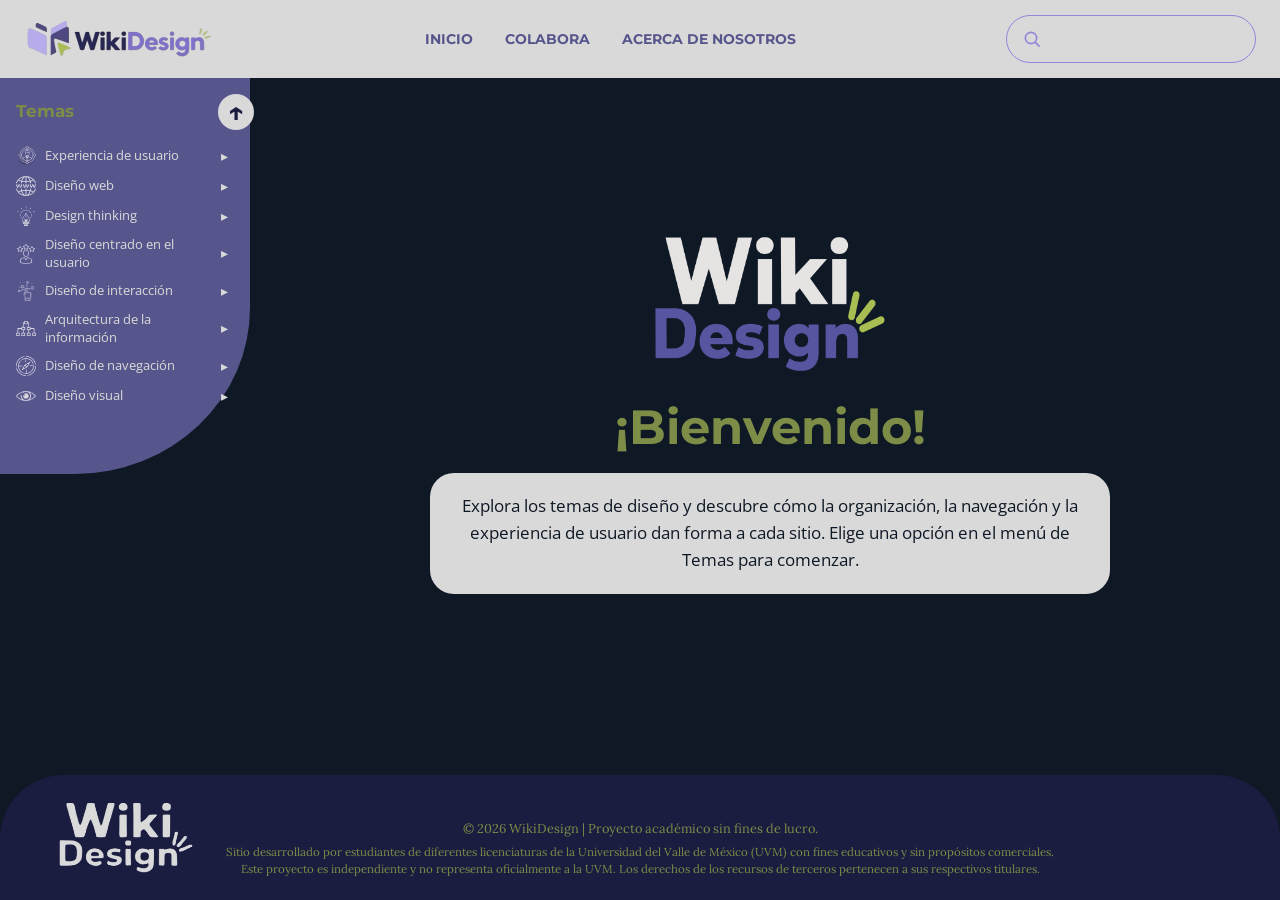
==== inicio.html @ 8c2ef644 "Nuevo menú de temas" ====
<!doctype html>
<html lang="es">
<head>
  <meta charset="utf-8">
  <meta name="viewport" content="width=device-width, initial-scale=1">
  <meta name="description" content="Inicio de WikiDesign: explora temas de diseño y experiencia de usuario.">
  <title>Inicio | WikiDesign</title>
  <link rel="preconnect" href="https://fonts.googleapis.com">
  <link rel="preconnect" href="https://fonts.gstatic.com" crossorigin>
  <link href="https://fonts.googleapis.com/css2?family=Open+Sans:wght@400;600;700&display=swap" rel="stylesheet">
  <link rel="stylesheet" href="css/estilos.css">
</head>
<body class="pagina-inicio">
<header class="barra-superior">
  <a class="marca" href="#inicio" aria-label="WikiDesign, ir al inicio">
    <img src="assets/logo-principal.png" alt="WikiDesign">
  </a>

  <nav aria-label="Navegación principal">
    <a href="#inicio" aria-current="page">Inicio</a>
    <a href="#">Colabora</a>
    <a href="#">Acerca de nosotros</a>
  </nav>

  <form class="buscador" role="search" action="#">
    <label for="buscar">Buscar en la wiki</label>
    <button type="submit" aria-label="Buscar">
      <svg viewBox="0 0 24 24" aria-hidden="true">
        <circle cx="10.8" cy="10.8" r="6.8"></circle>
        <path d="m16 16 4.5 4.5"></path>
      </svg>
    </button>
    <input type="search" id="buscar" aria-label="Buscar">
  </form>
</header>

<aside class="sidebar" aria-label="Menú de temas">
  <details class="panel-menu temas" open="">
    <summary>Temas</summary>
    <nav aria-label="Temas">
      <ul>
        <li class="tema-item">
          <button type="button" class="tema-boton" aria-haspopup="true" aria-expanded="false">
            <img class="icono-tema" src="assets/icons/experiencia-usuario.png" alt="">
            <span>Experiencia de usuario</span>
          </button>
          <ul class="parejas">
            <li><a href="https://danabiu.github.io/wiki-experiencia-usuario/" target="_blank" rel="noopener">Pareja 33 · Daniel Valdez y María Fernanda Damián</a></li>
            <li><a href="https://uvmwiki.dreamhosters.com/eqp25/" target="_blank" rel="noopener">Pareja 25 · Ximena Rangel y José Ramos</a></li>
            <li><a href="https://jolly-moonbeam-e27fb1.netlify.app" target="_blank" rel="noopener">Pareja 1 · Edson Mendez y Adriana Salas</a></li>
            <li><a href="https://doniheeho.github.io/Wiki-UX/" target="_blank" rel="noopener">Pareja 9 · Donovan Frabritcio Gonzalez Carrasco y Cinnthya Valeria Gomez Guerrero</a></li>
            <li><a href="https://marcoantoniolunaj-debug.github.io/experiencia-usuario-ux/" target="_blank" rel="noopener">Pareja 17 · Jessica Leslie Loyo Camacho y Marco Antonio Luna Jiménez</a></li>
            <li><a href="https://aaron-isai.github.io/wikidesign/" target="_blank" rel="noopener">Pareja 20 · Aaron Isai Martinez Perez y Katerine Susana Mata Berardi</a></li>
          </ul>
        </li>
        <li class="tema-item">
          <button type="button" class="tema-boton" aria-haspopup="true" aria-expanded="false">
            <img class="icono-tema" src="assets/icons/diseno-web.png" alt="">
            <span>Diseño web</span>
          </button>
          <ul class="parejas">
            <li><a href="https://wikidigitaldigitaldesign.netlify.app" target="_blank" rel="noopener">Pareja 24 · Andrea Ogando y Jair Pérez (Diseño digital)</a></li>
            <li><a href="https://hcastillo2118-collab.github.io/hcastillo2118.github.io/" target="_blank" rel="noopener">Pareja 2 · Hugo Norberto Castillo Aguilar y Rodrigo Chávez Tostado</a></li>
            <li><a href="#" target="_blank" rel="noopener">Pareja 10 · Alexa Liliana Garcia Zambrano y Paola Vega Velasco</a></li>
            <li><a href="https://leonardoradyfik-code.github.io/diseno-web-uvm/" target="_blank" rel="noopener">Equipo 18 · Paulina Maldonado Gutiérrez y Leonardo Magaña Limón</a></li>
          </ul>
        </li>
        <li class="tema-item">
          <button type="button" class="tema-boton" aria-haspopup="true" aria-expanded="false">
            <img class="icono-tema" src="assets/icons/design-thinking.png" alt="">
            <span>Design thinking</span>
          </button>
          <ul class="parejas">
            <li><a href="https://uvmwiki.dreamhosters.com/eqp27/" target="_blank" rel="noopener">Pareja 27 · Andrea Salas y Mónica Sánchez</a></li>
            <li><a href="https://blaskez.github.io/design-thinking/#" target="_blank" rel="noopener">Pareja 3 · Giovanna Cisneros Enriquez y Talia Fernández Blásquez</a></li>
            <li><a href="https://alanjosue904-art.github.io/design-thinking/" target="_blank" rel="noopener">Pareja 11 · Frida Guadalupe Gomez Jaimez y Alan Josue Gonzalez Hernández</a></li>
            <li><a href="https://martinezbcaro-code.github.io/wiki-design-thinking-uvm/" target="_blank" rel="noopener">Equipo 19 · Daniella Carolina Martínez Burgoa y Flor Paulina Mares García</a></li>
          </ul>
        </li>
        <li class="tema-item">
          <button type="button" class="tema-boton" aria-haspopup="true" aria-expanded="false">
            <img class="icono-tema" src="assets/icons/diseno-centrado-usuario.png" alt="">
            <span>Diseño centrado en el usuario</span>
          </button>
          <ul class="parejas">
            <li><a href="https://wikipareja28.github.io/A9_PAREJA28-/" target="_blank" rel="noopener">Pareja 28 · Estefanía Sánchez y Helios Serrato</a></li>
            <li><a href="https://isaiaslopezil89-wq.github.io/isaiaslopezil89/" target="_blank" rel="noopener">Pareja 4 · Raúl Isaias Dominguez Lopez y Dulce Andrea Escobar García</a></li>
            <li><a href="https://wikiuvm10.github.io/WikiDesign/" target="_blank" rel="noopener">Pareja 12 · Sharon Nicole Gonzalez Rubio y María Yaravith Gonzalez Enríquez</a></li>
          </ul>
        </li>
        <li class="tema-item">
          <button type="button" class="tema-boton" aria-haspopup="true" aria-expanded="false">
            <img class="icono-tema" src="assets/icons/diseno-interaccion.png" alt="">
            <span>Diseño de interacción</span>
          </button>
          <ul class="parejas">
            <li><a href="https://elizabethvzago.github.io/WikidesignMariayEli-dis-interaccion/" target="_blank" rel="noopener">Pareja 29 · María Velarde y Elizabeth Vázquez</a></li>
            <li><a href="https://kassy26-lab.github.io/Dise-o-de-interaccion-wikidesing/" target="_blank" rel="noopener">Pareja 13 · Kassandra Sbeydy Gónzalez Vega y María Gabrielle Gónzalez Sánchez</a></li>
            <li><a href="https://mana13132-glitch.github.io/equipo21/" target="_blank" rel="noopener">Pareja 21 · Mariana Mendoza Gutiérrez y Annette Jamilete Mendez Fernandez</a></li>
          </ul>
        </li>
        <li class="tema-item">
          <button type="button" class="tema-boton" aria-haspopup="true" aria-expanded="false">
            <img class="icono-tema" src="assets/icons/arquitectura-informacion.png" alt="">
            <span>Arquitectura de la información</span>
          </button>
          <ul class="parejas">
            <li><a href="https://uvmwiki.dreamhosters.com/eqp22/" target="_blank" rel="noopener">Pareja 22 · María Alejandra Mata Fuentes y Priscila Eleonor Roseyon Mosquera</a></li>
            <li><a href="https://uvmwiki.dreamhosters.com/eqp30/" target="_blank" rel="noopener">Pareja 30 · Rosalba Velarde y Olaf Viana</a></li>
            <li><a href="https://illustrious-quokka-0b0db5.netlify.app" target="_blank" rel="noopener">Pareja 14 · Margarita Monserrat Guerra Díaz y Miguel Salvador Hernández Del Valle</a></li>
            <li><a href="https://ayudawikiuvm.freehosting.dev/?utm_source=chatgpt.com" target="_blank" rel="noopener">Pareja 6 · Yesenia Galván Nuñez y Diego Armando Flores Guevara</a></li>
          </ul>
        </li>
        <li class="tema-item">
          <button type="button" class="tema-boton" aria-haspopup="true" aria-expanded="false">
            <img class="icono-tema" src="assets/icons/diseno-navegacion.png" alt="">
            <span>Diseño de navegación</span>
          </button>
          <ul class="parejas">
            <li><a href="https://uvmwiki.dreamhosters.com/eqp23/" target="_blank" rel="noopener">Pareja 23 · Eric Mora</a></li>
            <li><a href="https://camaradabdn6.github.io/wiki_dise-o_navegacion_pareja15/#" target="_blank" rel="noopener">Pareja 15 · Alondra Ketzally Herrera Perez y Ricardo Herrera Siliceo</a></li>
            <li><a href="https://uvmwiki.dreamhosters.com/eqp31/" target="_blank" rel="noopener">Pareja 31 · Ignacio Vizuet y Alejandro Wong</a></li>
            <li><a href="https://disenodenavegacion.infinityfree.io/?i=1" target="_blank" rel="noopener">Pareja 7 · Crystian Jannahi Garzon Peralta</a></li>
          </ul>
        </li>
        <li class="tema-item">
          <button type="button" class="tema-boton" aria-haspopup="true" aria-expanded="false">
            <img class="icono-tema" src="assets/icons/diseno-visual.png" alt="">
            <span>Diseño visual</span>
          </button>
          <ul class="parejas">
            <li><a href="https://uvmwiki.dreamhosters.com/eqp32/" target="_blank" rel="noopener">Pareja 32 · Susana Velázquez y Daniela Rebollar</a></li>
            <li><a href="https://a940058038-collab.github.io/wikidesign-diseno-visual/" target="_blank" rel="noopener">Pareja 16 · Juan C. Lobo García y Luis A. Ibarra Verde</a></li>
			<li><a href="https://dvp8.free.je" target="_blank" rel="noopener">Pareja 8 · Kelly Ariadne Gerardo Grajales y America Gaxiola Tinoco</a></li>
          </ul>
        </li>
      </ul>
    </nav>
  </details>
</aside>

<main id="inicio" class="contenido inicio-wiki">
  <section class="bienvenida-inicio" aria-labelledby="titulo-bienvenida">
    <img src="assets/logo-bienvenida.png" alt="WikiDesign">
    <h1 id="titulo-bienvenida">¡Bienvenido!</h1>
    <p>Explora los temas de diseño y descubre cómo la organización, la navegación y la experiencia de usuario dan forma a cada sitio. Elige una opción en el menú de Temas para comenzar.</p>
  </section>
</main>

<footer class="site-footer">
	<a class="logo-pie" href="#inicio" aria-label="Volver al inicio de WikiDesign">
  <img src="assets/logo-legal.png" alt="WikiDesign">
</a>
  <div class="footer-copy">
    <p class="copyright">© 2026 WikiDesign | Proyecto académico sin fines de lucro.</p>
    <p>Sitio desarrollado por estudiantes de diferentes licenciaturas de la Universidad del Valle de México (UVM) con fines educativos y sin propósitos comerciales. Este proyecto es independiente y no representa oficialmente a la UVM. Los derechos de los recursos de terceros pertenecen a sus respectivos titulares.</p>
  </div>
</footer>
	<script src="js/menu-temas.js"></script>
</body>
</html>
---- css/estilos.css ----
@import url('https://fonts.googleapis.com/css2?family=Lora:wght@400;500;600;700&family=Montserrat:wght@400;500;600;700;800&family=Open+Sans:wght@400;500;600;700&display=swap');

:root {
  --fondo: #0F1926;
  --azul-profundo: #1A1C40;
  --azul-panel: #262A47;
  --morado: #57568C;
  --lila: #9286D9;
  --gris-claro: #D9D9D9;
  --oliva: #7D8C46;
}

* {
  box-sizing: border-box;
}

html {
  scroll-behavior: smooth;
}

body {
  margin: 0;
  background-color: var(--fondo);
  color: var(--gris-claro);
  font-family: "Open Sans", sans-serif;
  line-height: 1.6;
}

h1,
h2,
h3 {
  font-family: "Montserrat", sans-serif;
}

figcaption,
.lista-fuentes {
  font-family: "Lora", serif;
}

img,
video {
  max-width: 100%;
  height: auto;
}

a {
  color: var(--lila);
}
.barra-superior {
  min-height: 78px;
  display: flex;
  align-items: center;
  justify-content: space-between;
  gap: 24px;
  padding: 10px 24px;
  background: var(--gris-claro);
  position: sticky;
  top: 0;
  z-index: 100;
}

.marca img {
  display: block;
  width: 190px;
  height: auto;
}

.barra-superior nav {
  display: flex;
  align-items: center;
  gap: 32px;
}

.barra-superior nav a {
  color: var(--morado);
  font-family: "Montserrat", sans-serif;
  font-size: 14px;
  font-weight: 700;
  text-decoration: none;
  text-transform: uppercase;
}

.buscador input {
  width: 250px;
  padding: 10px 16px;
  border: 1px solid var(--lila);
  border-radius: 24px;
  background: transparent;
  font: inherit;
}

.buscador label {
  position: absolute;
  width: 1px;
  height: 1px;
  overflow: hidden;
  clip-path: inset(50%);
}

.sidebar {
  position: fixed;
  top: 78px;
  bottom: 0;
  left: 0;
  width: 250px;
  overflow-y: auto;
  display: flex;
  flex-direction: column;
}

.panel-menu {
  margin: 0;
  padding: 16px;
}

.panel-menu.temas {
  z-index: 2;
  background: transparent;
}
.panel-menu.sumario {
  z-index: 1;
}
{
  background: var(--fondo)
}
.panel-menu.sumario > summary {
  padding-bottom: .3rem;
  background: var(--azul-panel);
}
.panel-menu summary {
  color: var(--oliva);
  font-family: "Montserrat", sans-serif;
  font-size: 17px;
  font-weight: 700;
  cursor: pointer;
}

.panel-menu ul {
  margin: 16px 0 4px;
  padding-left: 18px;
}

.panel-menu li {
  margin-bottom: 10px;
}

.panel-menu a {
  color: var(--gris-claro);
  font-size: 13px;
  line-height: 1.35;
  text-decoration: none;
}

.tema-activo {
  margin: 10px 0 0;
  color: var(--gris-claro);
  font-size: 13px;
}

.contenido {
  margin-left: 260px;
  padding: 36px clamp(24px, 4vw, 64px);
}

.imagen-introduccion img,
.comparacion img {
  display: block;
  width: 100%;
  height: auto;
}
.introduccion {
  display: grid;
  grid-template-columns: minmax(0, 1.1fr) minmax(0, 0.9fr);
  gap: 24px 36px;
  align-items: center;
}

.introduccion > h1 {
  grid-column: 1 / -1;
  margin: 0;
  color: var(--oliva);
  font-size: clamp(2.5rem, 5vw, 3.6rem);
  text-transform: uppercase;
}

.texto-introduccion {
  padding: 28px 32px;
  border-radius: 32px;
  background: var(--gris-claro);
  color: var(--fondo);
}

.texto-introduccion h2 {
  color: var(--fondo);
}

.imagen-introduccion {
  margin: 0;
}

.imagen-introduccion img {
  display: block;
  width: 100%;
  height: auto;
  border: 8px solid var(--oliva);
  border-radius: 32px;
}
.imagen-introduccion figcaption {
  margin-top: 8px;
  font-size: 12px;
}

.comparacion {
  display: grid;
  grid-template-columns: repeat(2, minmax(0, 1fr));
  gap: 24px;
}

.comparacion article {
  padding: 0;
  overflow: hidden;
  border: 0;
  border-radius: 26px;
  background: var(--azul-panel);
}

.comparacion article h3 {
  margin: 0;
  padding: 14px 16px;
  color: var(--azul-profundo);
  background: var(--oliva);
}

.comparacion article h3::before {
  content: "";
  display: inline-block;
  width: 12px;
  height: 12px;
  margin-right: 12px;
  border-radius: 50%;
  background: var(--azul-profundo);
}

.comparacion article:nth-child(2) h3::before {
  background: var(--morado);
}

.comparacion article img {
  display: block;
  width: 100%;
  height: auto;
}

.comparacion article p {
  margin: 0;
  padding: 12px 16px;
  color: var(--azul-profundo);
  background: var(--oliva);
}
video {
  display: block;
  width: 100%;
  max-width: 800px;
  margin-top: 16px;
  border: 4px solid var(--oliva);
  border-radius: 24px;
}

@media (max-width: 900px) {
  .introduccion,
  .comparacion {
    grid-template-columns: 1fr;
  }

  .introduccion > h1 {
    grid-column: auto;
  }
}
.panel-menu {
  position: relative;
  isolation: isolate;
  overflow: visible;
  background: var(--fondo);
}

.panel-menu::before {
  content: "";
  position: absolute;
  z-index: 0;
  inset: 0;
  border-radius: 0 0 5rem 0;
  pointer-events: none;
  transition: border-radius 0.3s ease;
}

.panel-menu.temas::before {
  background: var(--morado);
}

.panel-menu.sumario::before {
  background: var(--azul-panel);
  top: -9rem;
}
.panel-menu:not([open])::before {
  border-bottom-right-radius: 2.5rem;
}

.panel-menu[open]::before {
  border-bottom-right-radius: 70% 42%;
}

.panel-menu summary,
.panel-menu nav,
.panel-menu .tema-activo {
  position: relative;
  z-index: 1;
}
.panel-menu.sumario nav {
  padding-bottom: 1rem;
}

.texto-video {
  max-width: 800px;
  margin: 16px 0 0;
  color: var(--gris-claro);
  line-height: 1.6;
}
.site-footer {
  display: grid;
  grid-template-columns: 180px minmax(0, 1fr) 180px;
  align-items: end;
  gap: 1rem;
  min-height: 125px;
  padding: 1.1rem clamp(1rem, 5vw, 4rem);
  border-radius: 4rem 4rem 0 0;
  background: var(--azul-profundo);
}

.footer-brand {
  display: block;
  width: min(150px, 100%);
  justify-self: center;
}

.footer-logo {
  display: block;
  width: 100%;
  height: auto;
}

.footer-copy {
  grid-column: 2;
  max-width: 850px;
  justify-self: center;
  color: var(--oliva);
  text-align: center;
  font: 0.72rem/1.5 "Lora", Georgia, serif;
}

.footer-copy p {
  margin: 0.3rem 0;
}

.footer-copy .copyright {
  font-size: 0.8rem;
}
.panel-menu.temas nav a {
  display: flex;
  align-items: center;
  gap: 0.55rem;
}

.icono-tema {
  width: 20px;
  height: 20px;
  flex: 0 0 20px;
  object-fit: contain;
}
.panel-menu.temas nav ul {
  list-style: none;
  padding-left: 0;
  margin-left: 0;
}
.panel-menu > summary {
  display: flex;
  align-items: center;
  justify-content: space-between;
  cursor: pointer;
  list-style: none;
}

.panel-menu > summary::-webkit-details-marker {
  display: none;
}

.panel-menu > summary::marker {
  content: "";
}

.panel-menu > summary::after {
  content: "↑";
  display: grid;
  place-items: center;
  flex: 0 0 2.25rem;
  width: 2.25rem;
  height: 2.25rem;
  margin-right: -1.25rem;
  border-radius: 50%;
  background: var(--gris-claro);
  color: var(--azul-profundo);
  font-size: 1.7rem;
  font-weight: bold;
  line-height: 1;
}

.panel-menu:not([open]) > summary::after {
  content: "↓";
}
.panel-menu:not([open]) > summary::after {
  content: "↓";
}
.panel-menu:not([open]) > summary::after {
  content: "↓";
}
.contenido {
  position: relative;
  isolation: isolate;
  overflow: hidden;
}

.contenido::before {
  content: "";
  position: absolute;
  z-index: -1;
  top: 280px;
  right: -100px;
  width: min(100vw, 1000px);
  aspect-ratio: 1;
  background: url("../assets/icons/diseno-web.png") center / contain no-repeat;
  opacity: 0.18;
  pointer-events: none;
}
.buscador label {
  position: absolute;
  width: 1px;
  height: 1px;
  overflow: hidden;
  clip: rect(0, 0, 0, 0);
  white-space: nowrap;
}
.buscador {
  position: relative;
}

.buscador > button {
  position: absolute;
  left: 0.85rem;
  top: 50%;
  transform: translateY(-50%);
  z-index: 2;
  display: grid;
  place-items: center;
  width: 1.5rem;
  height: 1.5rem;
  padding: 0;
  border: 0;
  background: transparent;
  color: var(--lila);
  cursor: pointer;
}

.buscador > button svg {
  display: block;
  width: 1.25rem;
  height: 1.25rem;
  fill: none;
  stroke: currentColor;
  stroke-width: 2;
  stroke-linecap: round;
  stroke-linejoin: round;
}

.buscador > input {
  padding-left: 3rem;
}
.sidebar {
  overflow: visible;
}
.panel-menu.sumario > summary {
  display: grid;
  grid-template-columns: 1fr auto;
  grid-template-rows: auto auto;
  align-items: center;
}

.panel-menu.sumario .sumario-titulo {
  grid-column: 1;
  grid-row: 1;
}

.panel-menu.sumario .sumario-tema-actual {
font-family: "Open Sans", Arial, sans-serif;
  color: var(--oliva);
  font-weight: 700;
	grid-column: 1;
  grid-row: 2;
  margin-top: 0.25rem;
}

.panel-menu.sumario > summary::after {
  grid-column: 2;
  grid-row: 1;
  align-self: center;
}
.panel-menu.temas .tema-activo span {
  text-decoration: underline;
  text-underline-offset: 2px;
}
.inicio-wiki {
  min-height: calc(100vh - 78px - 125px);
  display: grid;
  place-items: center;
}

.bienvenida-inicio {
  width: min(100%, 760px);
  display: grid;
  justify-items: center;
  gap: .5rem;
  text-align: center;
	transform: translateY(-7rem);
}

.bienvenida-inicio > img {
  display: block;
  width: min(380px, 72vw);
  height: auto;
  margin-bottom: -8rem;
}

.bienvenida-inicio h1 {
 margin: -4rem 0 0;
  color: var(--oliva);
  font-size: clamp(2rem, 4vw, 3rem);
}

.bienvenida-inicio p {
  max-width: 680px;
  margin: 0;
  padding: 1.25rem 1.75rem;
  border-radius: 24px;
  background: var(--gris-claro);
  color: var(--fondo);
  font-size: 1.05rem;
}
.pagina-inicio .site-footer {
  grid-template-columns: minmax(0, 1fr);
  position: relative;
}

.pagina-inicio .footer-copy {
  grid-column: 1;
}

.pagina-inicio .logo-pie {
  position: absolute;
  left: 4.4%;
  top: 50%;
  transform: translateY(-50%);
  display: block;
  width: 140px;
  margin: 0;
  z-index: 1;
}

.pagina-inicio .logo-pie img {
  display: block;
  width: 100%;
  height: auto;
}
.pagina-inicio::before,
.pagina-inicio::after,
.pagina-inicio .contenido::before,
.pagina-inicio .contenido::after,
.pagina-inicio .inicio-wiki::before,
.pagina-inicio .inicio-wiki::after {
  content: none !important;
  display: none !important;
  background-image: none !important;
}
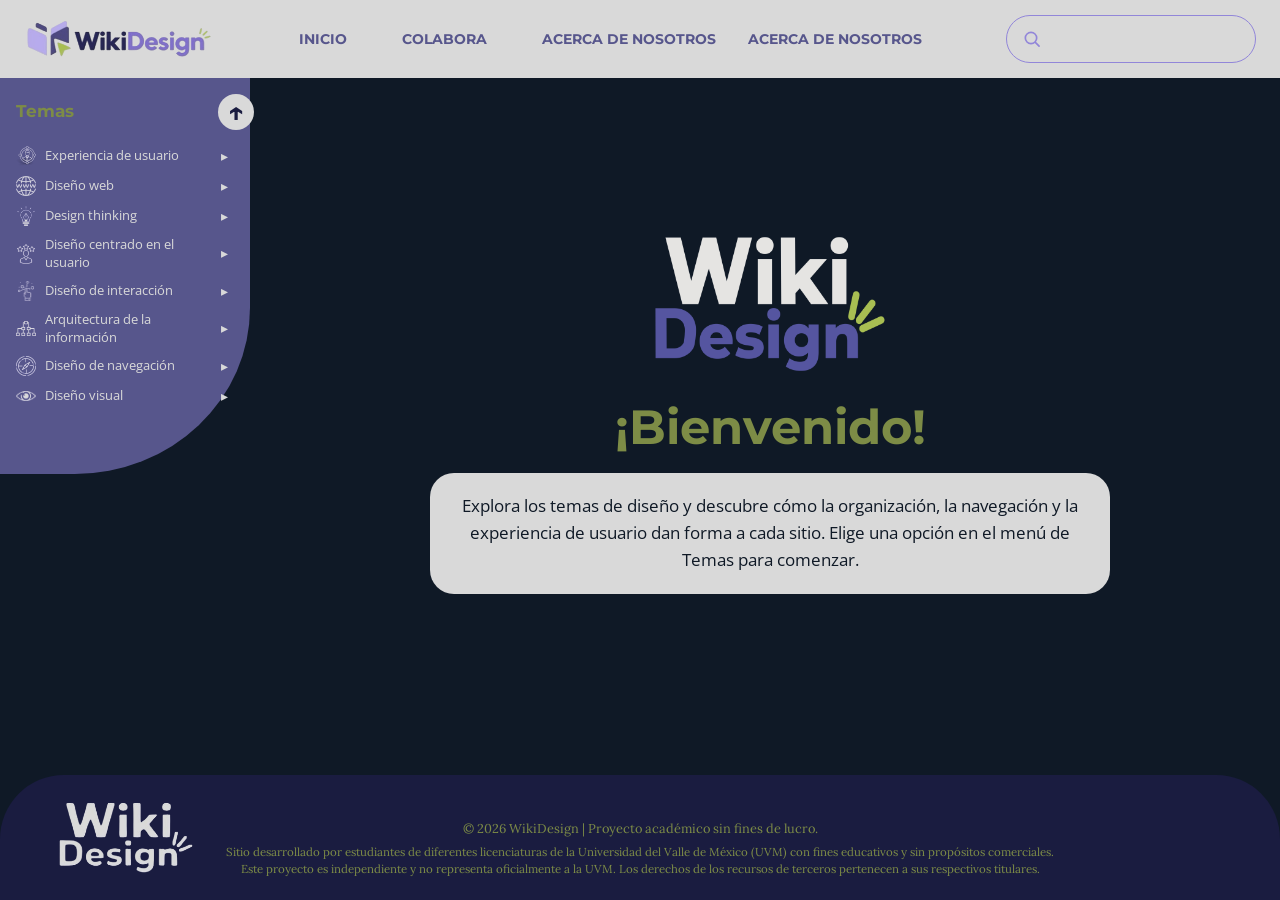
==== commit e7491632: "Actualización Colabora" ====
--- a/inicio.html
+++ b/inicio.html
@@ -18,8 +18,8 @@
 
   <nav aria-label="Navegación principal">
     <a href="#inicio" aria-current="page">Inicio</a>
-    <a href="#">Colabora</a>
-    <a href="#">Acerca de nosotros</a>
+<li><a href="https://uvmwiki.dreamhosters.com/colabora/" target="_blank" rel="noopener noreferrer">Colabora</a></li>        <li><a href="acerca.html">Acerca de nosotros</a></li>
+    <a href="acerca.html">Acerca de nosotros</a>
   </nav>
 
   <form class="buscador" role="search" action="#">
--- a/css/estilos.css
+++ b/css/estilos.css
@@ -553,16 +553,19 @@
   color: var(--fondo);
   font-size: 1.05rem;
 }
-.pagina-inicio .site-footer {
+.pagina-inicio .site-footer,
+.pagina-acerca .site-footer {
   grid-template-columns: minmax(0, 1fr);
   position: relative;
 }
 
-.pagina-inicio .footer-copy {
+.pagina-inicio .footer-copy,
+.pagina-acerca .footer-copy {
   grid-column: 1;
 }
 
-.pagina-inicio .logo-pie {
+.pagina-inicio .logo-pie,
+.pagina-acerca .logo-pie {
   position: absolute;
   left: 4.4%;
   top: 50%;
@@ -573,7 +576,8 @@
   z-index: 1;
 }
 
-.pagina-inicio .logo-pie img {
+.pagina-inicio .logo-pie img,
+.pagina-acerca .logo-pie img {
   display: block;
   width: 100%;
   height: auto;
@@ -587,4 +591,49 @@
   content: none !important;
   display: none !important;
   background-image: none !important;
-}+}
+.pagina-acerca .contenido-acerca {
+  min-height: calc(100vh - 78px - 125px);
+  margin-left: 0;
+  display: grid;
+  align-items: center;
+  overflow: visible;
+}
+.pagina-acerca .contenido-acerca::before,
+.pagina-acerca .contenido-acerca::after {
+  content: none;
+  display: none;
+  background-image: none;
+}
+.acerca-layout {
+  width: min(100%, 1320px);
+  margin: 0 auto;
+  display: grid;
+  grid-template-columns: minmax(0, 1.15fr) minmax(260px, 0.85fr);
+  align-items: center;
+  gap: clamp(2rem, 6vw, 6rem);
+}
+.acerca-texto {
+  padding: clamp(1.5rem, 3vw, 2.5rem);
+  border-radius: 32px;
+  background: var(--gris-claro);
+  color: var(--fondo);
+}
+.acerca-texto h1 {
+  margin: 0 0 1rem;
+  color: var(--oliva);
+  font-size: clamp(1.6rem, 2.5vw, 2.25rem);
+  line-height: 1.2;
+}
+.acerca-texto p { margin: 0 0 0.9rem; }
+.acerca-texto p:last-child { margin-bottom: 0; }
+.acerca-logo {
+  display: block;
+  width: min(100%, 420px);
+  justify-self: center;
+}
+@media (max-width: 900px) {
+  .pagina-acerca .contenido-acerca { min-height: auto; }
+  .acerca-layout { grid-template-columns: 1fr; gap: 2rem; }
+  .acerca-logo { width: min(70vw, 320px); }
+}
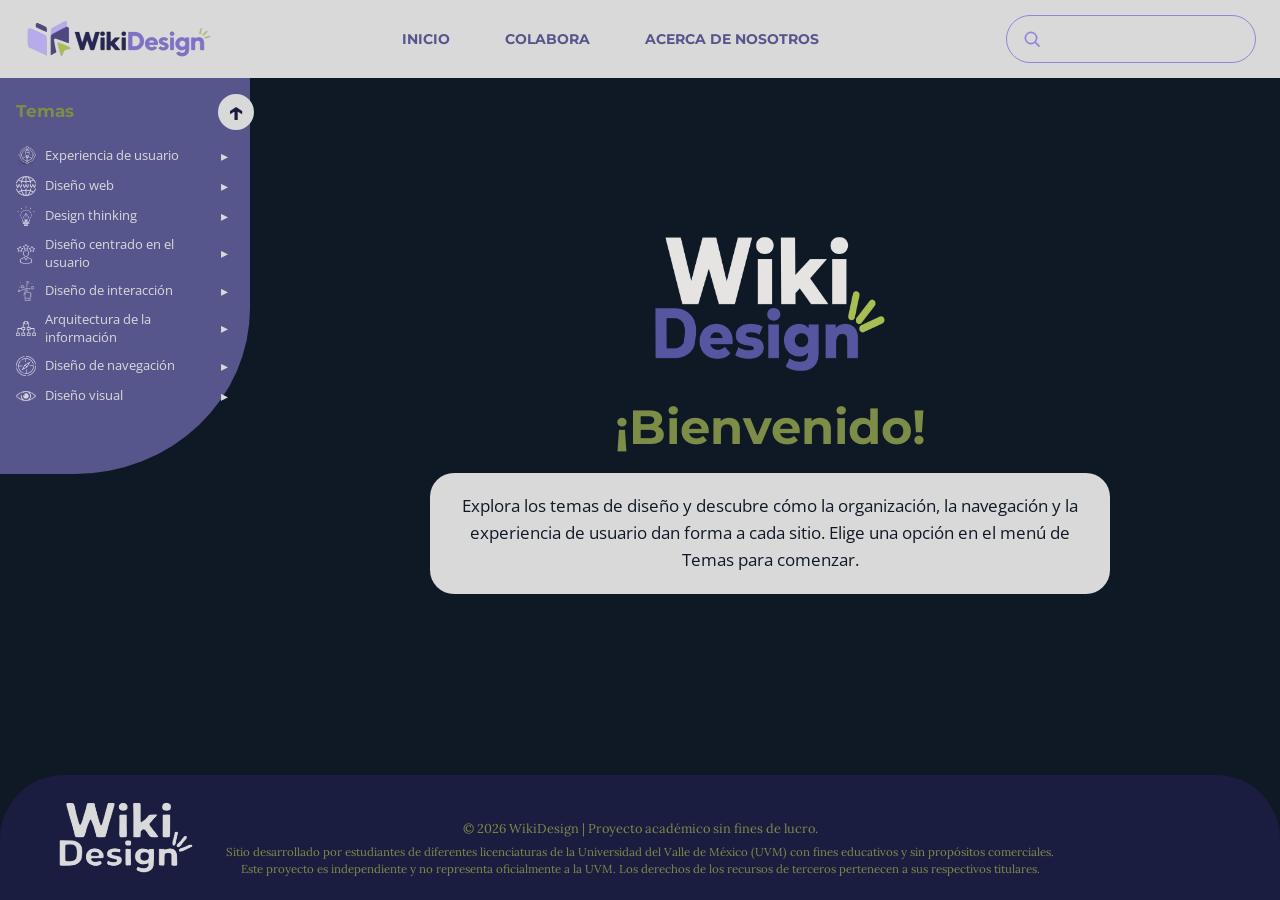
==== commit c95955e9: "Modificación acerca" ====
--- a/inicio.html
+++ b/inicio.html
@@ -19,7 +19,6 @@
   <nav aria-label="Navegación principal">
     <a href="#inicio" aria-current="page">Inicio</a>
 <li><a href="https://uvmwiki.dreamhosters.com/colabora/" target="_blank" rel="noopener noreferrer">Colabora</a></li>        <li><a href="acerca.html">Acerca de nosotros</a></li>
-    <a href="acerca.html">Acerca de nosotros</a>
   </nav>
 
   <form class="buscador" role="search" action="#">
